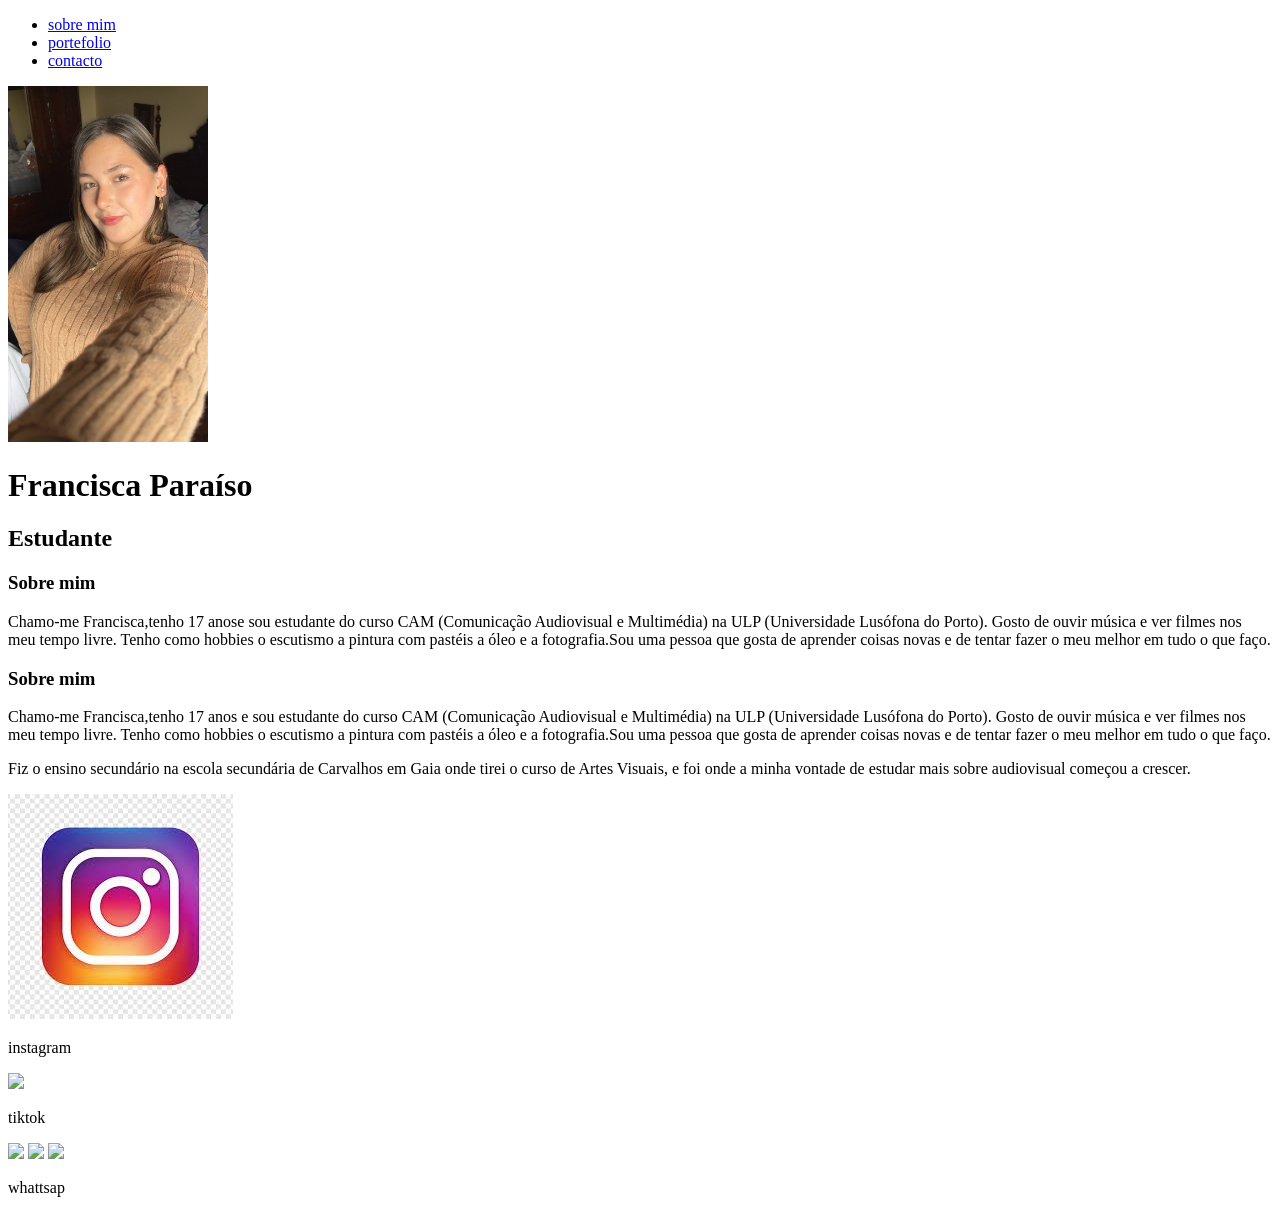
==== index.html @ 67d75b42 "rr" ====
<!DOCTYPE html>
<html lang="pt">
<head>
    <meta charset="UTF-8">
    <meta name="viewport" content="width=device-width, initial-scale=1.0">
    <title>tudo sobre mim</title>
    <link rel="stylesheet" href="style.css">
</head>
<body>
    <div class="container"> 
    <nav>
        <ul>
            <li>
                <a href="index.html">sobre mim</a>
            </li>
            <li>
                <a href="portefolio.html"> portefolio</a>
            </li>
            <li>
                <a href="contacto.html>"> contacto</a>
            </li>
            
        </ul>
    </nav>
    <div>
        <div class="center">
        <img src="./img/IMG_6725.JPG" style="width: 200px;height: auto;"> 
    </div>
    <h1> Francisca Paraíso</h1>
    <h2>Estudante </h2>

    </header>
    <main>
     <section>
        <h3>Sobre mim</h3>
        <p>
           Chamo-me Francisca,tenho 17 anose sou estudante do curso CAM (Comunicação Audiovisual e Multimédia) na ULP (Universidade Lusófona do Porto).
           Gosto de ouvir música e ver filmes nos meu tempo livre.
           Tenho como hobbies o escutismo a pintura com pastéis a óleo e a fotografia.Sou uma pessoa que gosta de aprender coisas novas e de tentar fazer o meu melhor em tudo o que faço.
        </p>
     </section>   
    </main>
      <main>
     <section>
        <h3>Sobre mim</h3>
        <p>
           Chamo-me Francisca,tenho 17 anos e sou estudante do curso CAM (Comunicação Audiovisual e Multimédia) na ULP (Universidade Lusófona do Porto).
           Gosto de ouvir música e ver filmes nos meu tempo livre.
           Tenho como hobbies o escutismo a pintura com pastéis a óleo e a fotografia.Sou uma pessoa que gosta de aprender coisas novas e de tentar fazer o meu melhor em tudo o que faço.
        </p>
     </section>   
    </main>
      <main>
     <section>
       
        <p>
          Fiz o ensino secundário na escola secundária de Carvalhos em Gaia onde tirei o curso de Artes Visuais, e foi onde a minha vontade de estudar mais sobre audiovisual começou a crescer.

        </p>
     </section>   
    </main>
    <footer>
        <a href="https://www.instagram.com/kikas_paraiso/" target="_blank" rel="noopener noreferrer"></a>
            <img src="./img/transferir (1).jpeg"></img style="width:50px;height:auto">
            <p>instagram</p>
        </a>
        <a href="https://www.tiktok.com/@kika_paraiso" target="_blank" rel="noopener noreferrer"></a>
            <img src="./img/transferir.png"></img style>
            <p>tiktok</p>
        </a>
            <img src="./img/transferir.png"></img>
            <img src="./img/transferir.png"></img>
          <a href="https://wa.me 924341520" target="_blank" rel="noopener noreferrer"></a>
            <img src="./img/transferir.png"></img>
            <p>whattsap</p>
        </a>
    </footer>
</div>

   
    
</body>
</html>
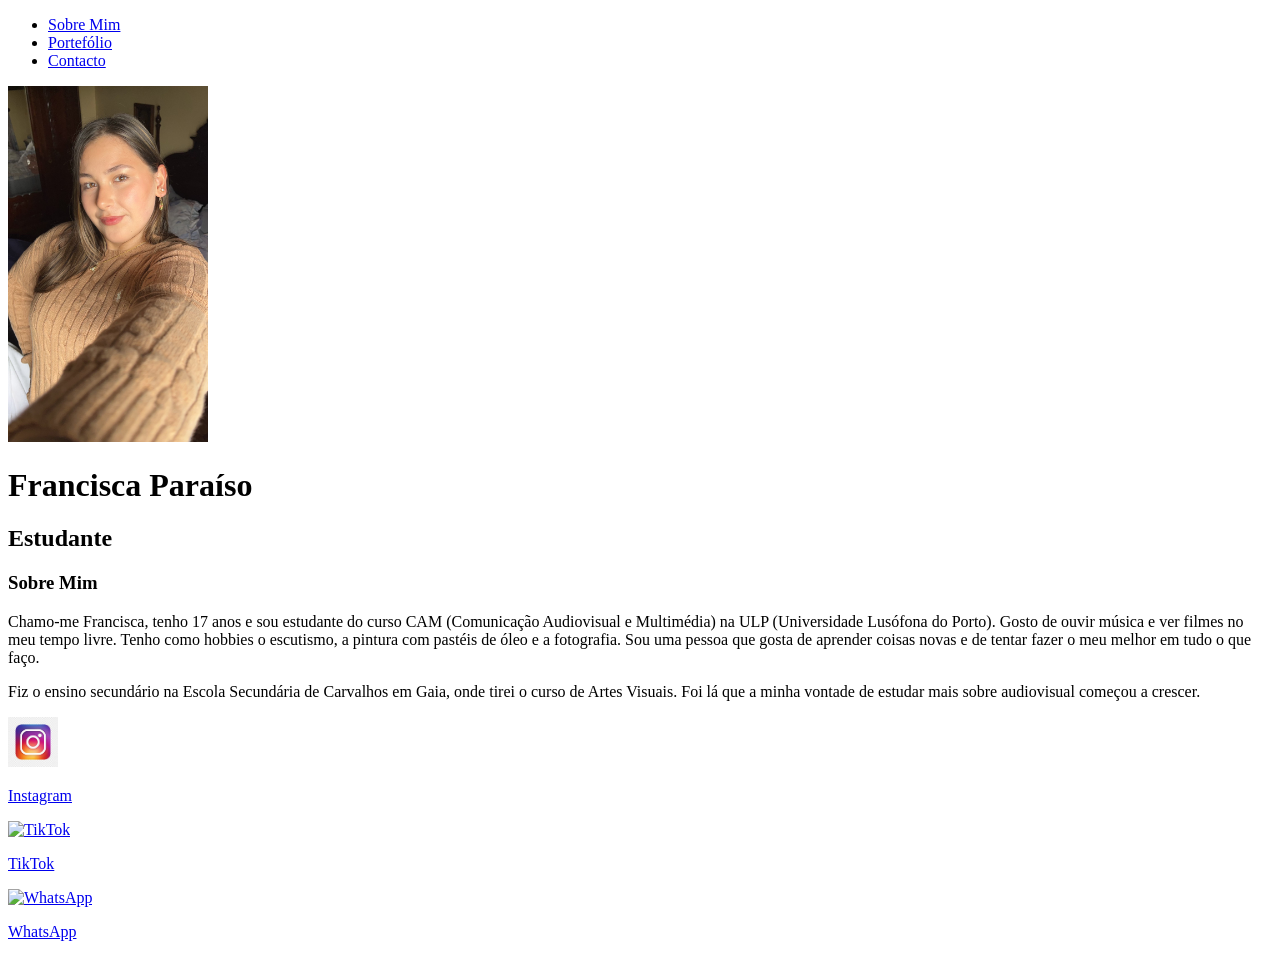
==== commit abb3c46f: "Update index.html" ====
--- a/index.html
+++ b/index.html
@@ -3,81 +3,68 @@
 <head>
     <meta charset="UTF-8">
     <meta name="viewport" content="width=device-width, initial-scale=1.0">
-    <title>tudo sobre mim</title>
+    <title>Tudo Sobre Mim</title>
     <link rel="stylesheet" href="style.css">
 </head>
 <body>
-    <div class="container"> 
-    <nav>
-        <ul>
-            <li>
-                <a href="index.html">sobre mim</a>
-            </li>
-            <li>
-                <a href="portefolio.html"> portefolio</a>
-            </li>
-            <li>
-                <a href="contacto.html>"> contacto</a>
-            </li>
-            
-        </ul>
-    </nav>
-    <div>
+    <div class="container">
+
+        <!-- Navegação -->
+        <nav>
+            <ul>
+                <li><a href="index.html">Sobre Mim</a></li>
+                <li><a href="portefolio.html">Portefólio</a></li>
+                <li><a href="contacto.html">Contacto</a></li>
+            </ul>
+        </nav>
+
+        <!-- Cabeçalho com imagem -->
         <div class="center">
-        <img src="./img/IMG_6725.JPG" style="width: 200px;height: auto;"> 
+            <img src="./img/IMG_6725.JPG" alt="Foto de Francisca" style="width: 200px; height: auto;">
+        </div>
+
+        <h1>Francisca Paraíso</h1>
+        <h2>Estudante</h2>
+
+        <!-- Conteúdo Principal -->
+        <main>
+            <section>
+                <h3>Sobre Mim</h3>
+                <p>
+                    Chamo-me Francisca, tenho 17 anos e sou estudante do curso CAM (Comunicação Audiovisual e Multimédia) na ULP (Universidade Lusófona do Porto).
+                    Gosto de ouvir música e ver filmes no meu tempo livre.
+                    Tenho como hobbies o escutismo, a pintura com pastéis de óleo e a fotografia.
+                    Sou uma pessoa que gosta de aprender coisas novas e de tentar fazer o meu melhor em tudo o que faço.
+                </p>
+            </section>
+
+            <section>
+                <p>
+                    Fiz o ensino secundário na Escola Secundária de Carvalhos em Gaia, onde tirei o curso de Artes Visuais.
+                    Foi lá que a minha vontade de estudar mais sobre audiovisual começou a crescer.
+                </p>
+            </section>
+        </main>
+
+        <!-- Rodapé -->
+        <footer>
+            <a href="https://www.instagram.com/kikas_paraiso/" target="_blank" rel="noopener noreferrer">
+                <img src="./img/transferir (1).jpeg" alt="Instagram" style="width: 50px; height: auto;">
+                <p>Instagram</p>
+            </a>
+
+            <a href="https://www.tiktok.com/@kika_paraiso" target="_blank" rel="noopener noreferrer">
+                <img src="./img/transferir.png" alt="TikTok" style="width: 50px; height: auto;">
+                <p>TikTok</p>
+            </a>
+
+            <a href="https://wa.me/351924341520" target="_blank" rel="noopener noreferrer">
+                <img src="./img/transferir.png" alt="WhatsApp" style="width: 50px; height: auto;">
+                <p>WhatsApp</p>
+            </a>
+        </footer>
+
     </div>
-    <h1> Francisca Paraíso</h1>
-    <h2>Estudante </h2>
+</body>
+</html>
 
-    </header>
-    <main>
-     <section>
-        <h3>Sobre mim</h3>
-        <p>
-           Chamo-me Francisca,tenho 17 anose sou estudante do curso CAM (Comunicação Audiovisual e Multimédia) na ULP (Universidade Lusófona do Porto).
-           Gosto de ouvir música e ver filmes nos meu tempo livre.
-           Tenho como hobbies o escutismo a pintura com pastéis a óleo e a fotografia.Sou uma pessoa que gosta de aprender coisas novas e de tentar fazer o meu melhor em tudo o que faço.
-        </p>
-     </section>   
-    </main>
-      <main>
-     <section>
-        <h3>Sobre mim</h3>
-        <p>
-           Chamo-me Francisca,tenho 17 anos e sou estudante do curso CAM (Comunicação Audiovisual e Multimédia) na ULP (Universidade Lusófona do Porto).
-           Gosto de ouvir música e ver filmes nos meu tempo livre.
-           Tenho como hobbies o escutismo a pintura com pastéis a óleo e a fotografia.Sou uma pessoa que gosta de aprender coisas novas e de tentar fazer o meu melhor em tudo o que faço.
-        </p>
-     </section>   
-    </main>
-      <main>
-     <section>
-       
-        <p>
-          Fiz o ensino secundário na escola secundária de Carvalhos em Gaia onde tirei o curso de Artes Visuais, e foi onde a minha vontade de estudar mais sobre audiovisual começou a crescer.
-
-        </p>
-     </section>   
-    </main>
-    <footer>
-        <a href="https://www.instagram.com/kikas_paraiso/" target="_blank" rel="noopener noreferrer"></a>
-            <img src="./img/transferir (1).jpeg"></img style="width:50px;height:auto">
-            <p>instagram</p>
-        </a>
-        <a href="https://www.tiktok.com/@kika_paraiso" target="_blank" rel="noopener noreferrer"></a>
-            <img src="./img/transferir.png"></img style>
-            <p>tiktok</p>
-        </a>
-            <img src="./img/transferir.png"></img>
-            <img src="./img/transferir.png"></img>
-          <a href="https://wa.me 924341520" target="_blank" rel="noopener noreferrer"></a>
-            <img src="./img/transferir.png"></img>
-            <p>whattsap</p>
-        </a>
-    </footer>
-</div>
-
-   
-    
-</body>
-</html>
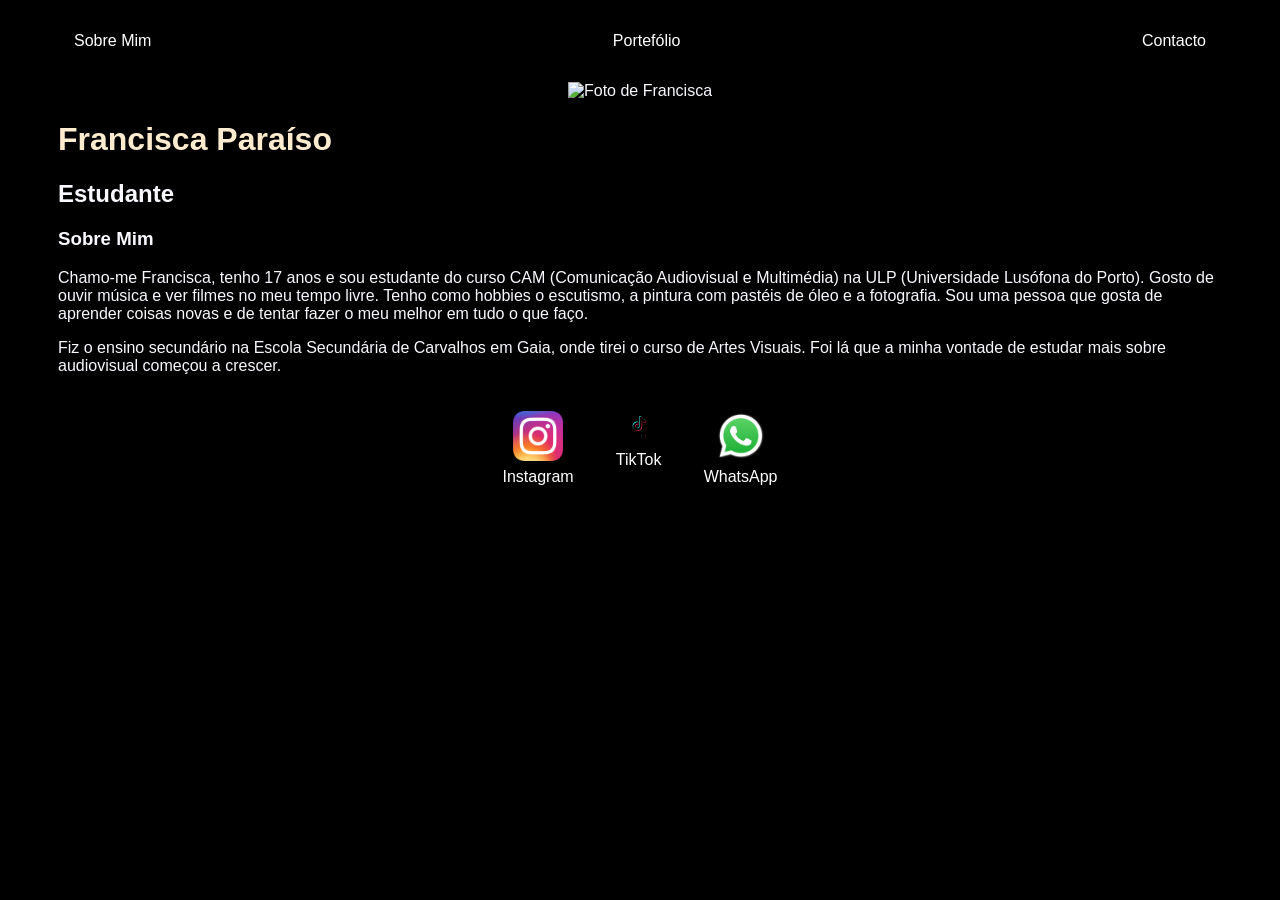
==== commit 7e8a7825: "Update social media icons and add new HTML pages Replaced old image files for Instagram, TikTok, and" ====
--- a/index.html
+++ b/index.html
@@ -49,17 +49,17 @@
         <!-- Rodapé -->
         <footer>
             <a href="https://www.instagram.com/kikas_paraiso/" target="_blank" rel="noopener noreferrer">
-                <img src="./img/transferir (1).jpeg" alt="Instagram" style="width: 50px; height: auto;">
+                <img src="./img/Instagram.webp" alt="Instagram" style="width: 50px; height: auto;">
                 <p>Instagram</p>
             </a>
 
             <a href="https://www.tiktok.com/@kika_paraiso" target="_blank" rel="noopener noreferrer">
-                <img src="./img/transferir.png" alt="TikTok" style="width: 50px; height: auto;">
+                <img src="./img/TIKTOK.svg" alt="TikTok" style="width: 50px; height: auto;">
                 <p>TikTok</p>
             </a>
 
             <a href="https://wa.me/351924341520" target="_blank" rel="noopener noreferrer">
-                <img src="./img/transferir.png" alt="WhatsApp" style="width: 50px; height: auto;">
+                <img src="./img/Zap Zap.webp" alt="WhatsApp" style="width: 50px; height: auto;">
                 <p>WhatsApp</p>
             </a>
         </footer>
--- a/style.css
+++ b/style.css
@@ -0,0 +1,49 @@
+body {
+    color: ghostwhite;
+    background-color: black;
+    font-family: Arial, Helvetica, sans-serif;
+}
+ul{
+     display: flex;
+     justify-content:space-between ;
+     list-style: none;
+     align-items: center;
+     padding: 16px;
+}
+a{ 
+    color: white;
+    text-decoration: none;
+}
+header img { 
+width: 150px;
+height: 150px;
+border-radius: 50%;
+border: 5px solid blanchedalmond;
+}
+.center{ 
+   text-align: center; 
+}
+h1{ 
+    color: blanchedalmond;
+}
+footer img { 
+    width: 50px;
+    height: 50px;
+}
+footer  {
+    display: flex;
+    justify-content: center;
+}
+footer a {
+   margin: 20px; 
+   text-align: center;
+}
+footer p{
+    margin-top: 3px;
+}
+.container{
+    padding:0px 50px ;
+}
+nav a:hover{
+    color:antiquewhite
+}
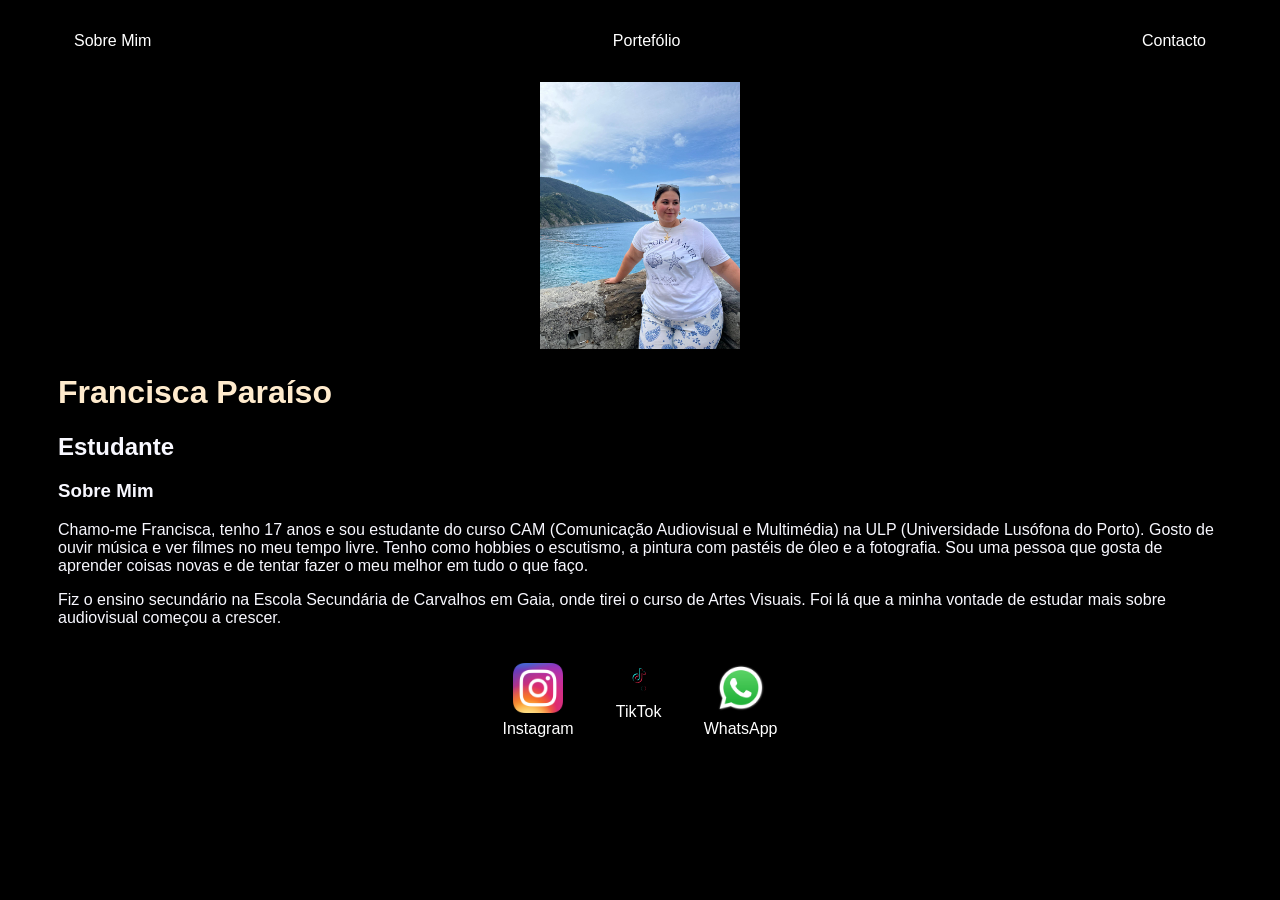
==== commit 1cd20b15: "Update index.html" ====
--- a/index.html
+++ b/index.html
@@ -20,7 +20,7 @@
 
         <!-- Cabeçalho com imagem -->
         <div class="center">
-            <img src="./img/IMG_6725.JPG" alt="Foto de Francisca" style="width: 200px; height: auto;">
+            <img src="./img/Imagem WhatsApp 2025-10-03 às 12.58.12_1169ee15.jpg" alt="Foto de Francisca" style="width: 200px; height: auto;">
         </div>
 
         <h1>Francisca Paraíso</h1>
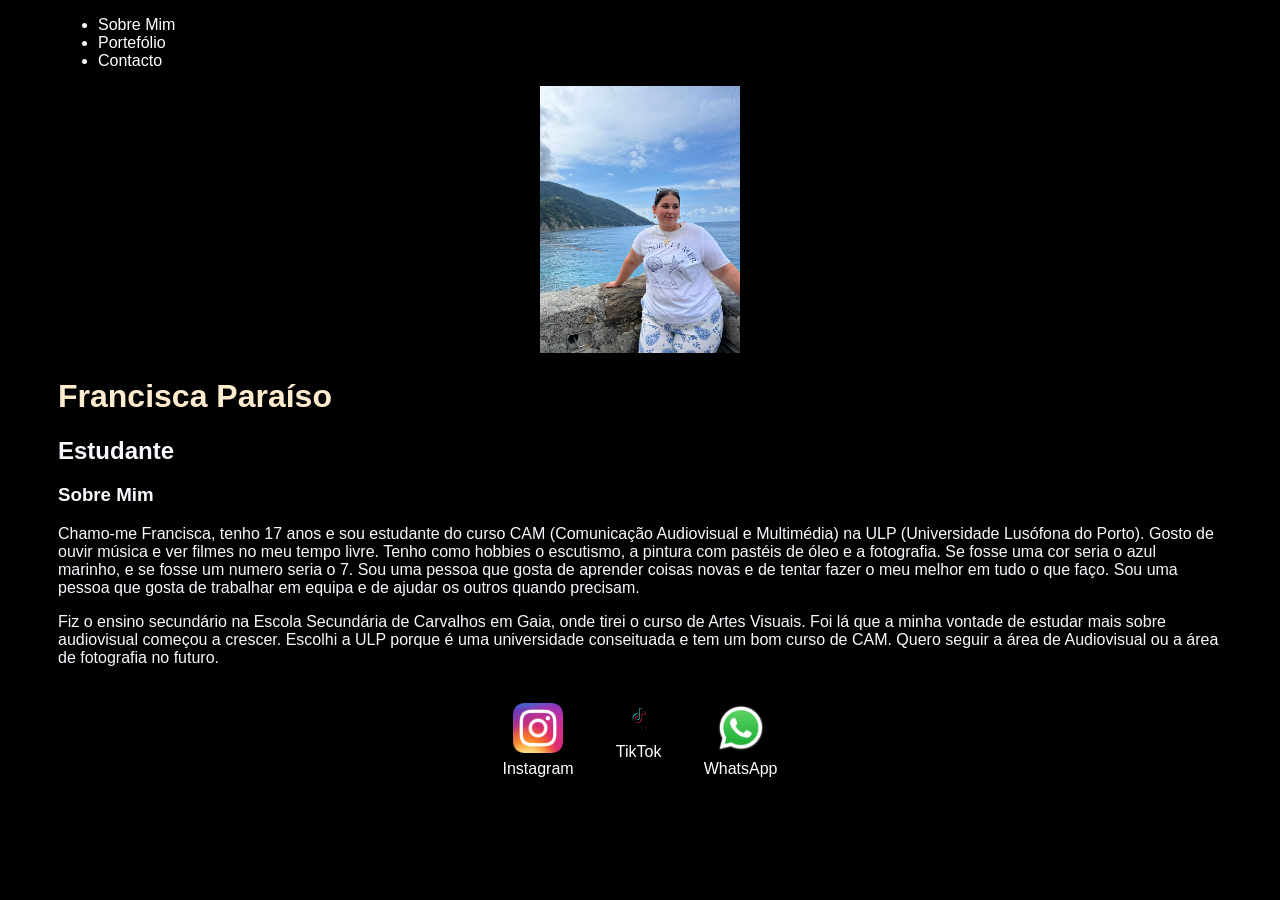
==== commit 2b28e0fa: "Update bio content and add .foto-round CSS class Expanded the personal and academic background secti" ====
--- a/index.html
+++ b/index.html
@@ -34,7 +34,10 @@
                     Chamo-me Francisca, tenho 17 anos e sou estudante do curso CAM (Comunicação Audiovisual e Multimédia) na ULP (Universidade Lusófona do Porto).
                     Gosto de ouvir música e ver filmes no meu tempo livre.
                     Tenho como hobbies o escutismo, a pintura com pastéis de óleo e a fotografia.
+                    Se fosse uma cor seria o azul marinho, e se fosse um numero seria o 7.
                     Sou uma pessoa que gosta de aprender coisas novas e de tentar fazer o meu melhor em tudo o que faço.
+                    Sou uma pessoa que gosta de trabalhar em equipa e de ajudar os outros quando precisam.
+
                 </p>
             </section>
 
@@ -42,6 +45,8 @@
                 <p>
                     Fiz o ensino secundário na Escola Secundária de Carvalhos em Gaia, onde tirei o curso de Artes Visuais.
                     Foi lá que a minha vontade de estudar mais sobre audiovisual começou a crescer.
+                    Escolhi a ULP porque é uma universidade conseituada e tem um bom curso de CAM.
+                    Quero seguir a área de Audiovisual ou a área de fotografia no futuro.
                 </p>
             </section>
         </main>
--- a/style.css
+++ b/style.css
@@ -3,13 +3,15 @@
     background-color: black;
     font-family: Arial, Helvetica, sans-serif;
 }
-ul{
-     display: flex;
-     justify-content:space-between ;
-     list-style: none;
-     align-items: center;
-     padding: 16px;
+.foto-round{
+  width: 150px;        
+  height: 150px;       
+  object-fit: cover;   
+  border-radius: 50%;  
+  display: block;      
+  box-shadow: 0 4px 10px #fffbca26;
 }
+
 a{ 
     color: white;
     text-decoration: none;
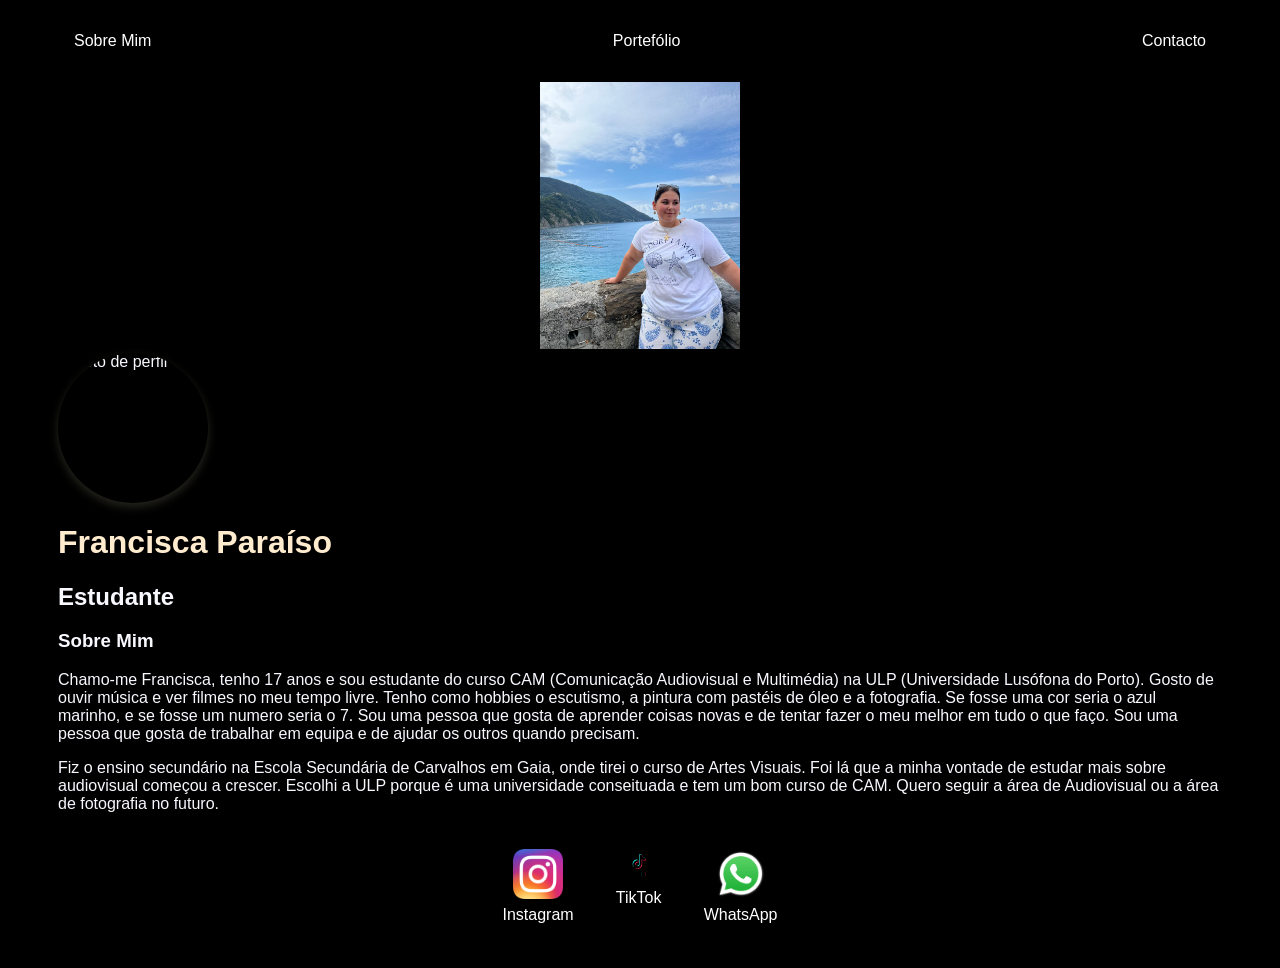
==== commit 40a6944f: "Update index.html" ====
--- a/index.html
+++ b/index.html
@@ -22,6 +22,8 @@
         <div class="center">
             <img src="./img/Imagem WhatsApp 2025-10-03 às 12.58.12_1169ee15.jpg" alt="Foto de Francisca" style="width: 200px; height: auto;">
         </div>
+        <img src="perfil.jpg" alt="Foto de perfil" class="foto-round">
+
 
         <h1>Francisca Paraíso</h1>
         <h2>Estudante</h2>
--- a/style.css
+++ b/style.css
@@ -3,6 +3,11 @@
     background-color: black;
     font-family: Arial, Helvetica, sans-serif;
 }
+ul{      display: flex; 
+         justify-content:space-between ;    
+           list-style: none;     
+            align-items: center;     
+             padding: 16px; }
 .foto-round{
   width: 150px;        
   height: 150px;       
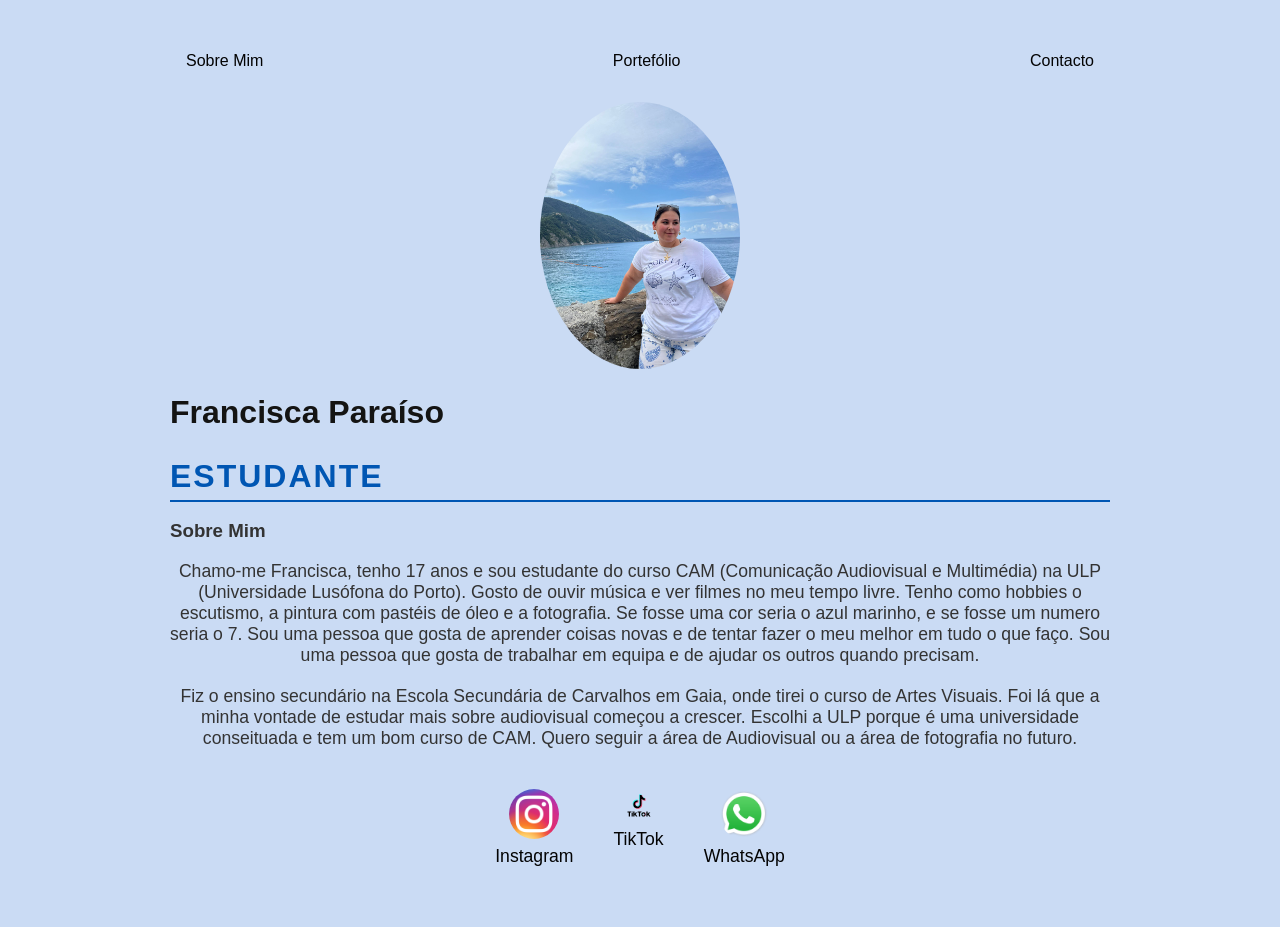
==== commit 8c62423d: "Update index.html" ====
--- a/index.html
+++ b/index.html
@@ -22,8 +22,7 @@
         <div class="center">
             <img src="./img/Imagem WhatsApp 2025-10-03 às 12.58.12_1169ee15.jpg" alt="Foto de Francisca" style="width: 200px; height: auto;">
         </div>
-        <img src="perfil.jpg" alt="Foto de perfil" class="foto-round">
-
+        
 
         <h1>Francisca Paraíso</h1>
         <h2>Estudante</h2>
--- a/style.css
+++ b/style.css
@@ -1,37 +1,30 @@
 body {
-    color: ghostwhite;
-    background-color: black;
+    color: rgb(19, 19, 20);
+    background-color: rgb(164, 249, 233);
     font-family: Arial, Helvetica, sans-serif;
 }
-ul{      display: flex; 
+ul{  display: flex; 
          justify-content:space-between ;    
            list-style: none;     
             align-items: center;     
-             padding: 16px; }
-.foto-round{
-  width: 150px;        
-  height: 150px;       
-  object-fit: cover;   
-  border-radius: 50%;  
-  display: block;      
-  box-shadow: 0 4px 10px #fffbca26;
-}
+             padding: 16px;
+             }
 
 a{ 
-    color: white;
+    color: rgb(3, 3, 3);
     text-decoration: none;
 }
-header img { 
+ img { 
 width: 150px;
 height: 150px;
-border-radius: 50%;
-border: 5px solid blanchedalmond;
+border-radius:50%;
+
 }
 .center{ 
    text-align: center; 
 }
 h1{ 
-    color: blanchedalmond;
+    color: rgb(20, 20, 19);
 }
 footer img { 
     width: 50px;
@@ -49,8 +42,110 @@
     margin-top: 3px;
 }
 .container{
-    padding:0px 50px ;
+    padding:0px 150px ;
 }
 nav a:hover{
-    color:antiquewhite
-}+    color:rgb(15, 14, 13)
+}
+
+
+.projetos-grid {
+  display: flex;             
+  justify-content: center;    
+  gap: 40px;                  
+  flex-wrap: wrap;            /
+}
+
+.projeto {
+  text-align: center;
+}
+
+.projeto img {
+  width: 300px;               
+  height: 300px;              
+  object-fit: cover;          
+  border-radius: 50%;         
+  border: 6px solid #222;    
+  display: block;
+  margin: 0 auto;
+  box-shadow: 0 6px 18px rgba(0,0,0,0.25); 
+}
+
+.projeto h3 {
+  margin-top: 15px;
+  font-size: 1.2rem;
+}
+
+
+body {
+  font-family: Arial, Helvetica, sans-serif;
+  background: #cadbf4;
+  color: #333;
+  margin: 0;
+  padding: 20px;
+  display: flex;
+  flex-direction: column;
+  align-items: center;
+}
+
+
+h2 {
+  font-size: 2rem;
+  color: #0056b3;
+  margin-bottom: 10px;
+  text-transform: uppercase;
+  letter-spacing: 2px;
+  border-bottom: 2px solid #0056b3;
+  padding-bottom: 5px;
+}
+
+
+p {
+  font-size: 1.1rem;
+  margin-bottom: 20px;
+  text-align: center;
+}
+
+
+.contactos-lista {
+  list-style: none;
+  padding: 0;
+  margin: 0;
+  width: 100%;
+  max-width: 400px;
+}
+
+.contactos-lista li {
+  display: flex;
+  align-items: center;
+  background: #fff;
+  margin: 10px 0;
+  padding: 12px 16px;
+  border-radius: 10px;
+  box-shadow: 0 2px 6px rgba(0,0,0,0.1);
+  transition: transform 0.2s ease, box-shadow 0.2s ease;
+}
+
+.contactos-lista li:hover {
+  transform: translateY(-3px);
+  box-shadow: 0 4px 12px rgba(0,0,0,0.15);
+}
+
+
+.icon {
+  width: 32px;
+  height: 32px;
+  margin-right: 12px;
+}
+
+
+.contactos-lista a {
+  text-decoration: none;
+  color: #0056b3;
+  font-weight: bold;
+  transition: color 0.2s ease;
+}
+
+.contactos-lista a:hover {
+  color: #ff6600;
+}
